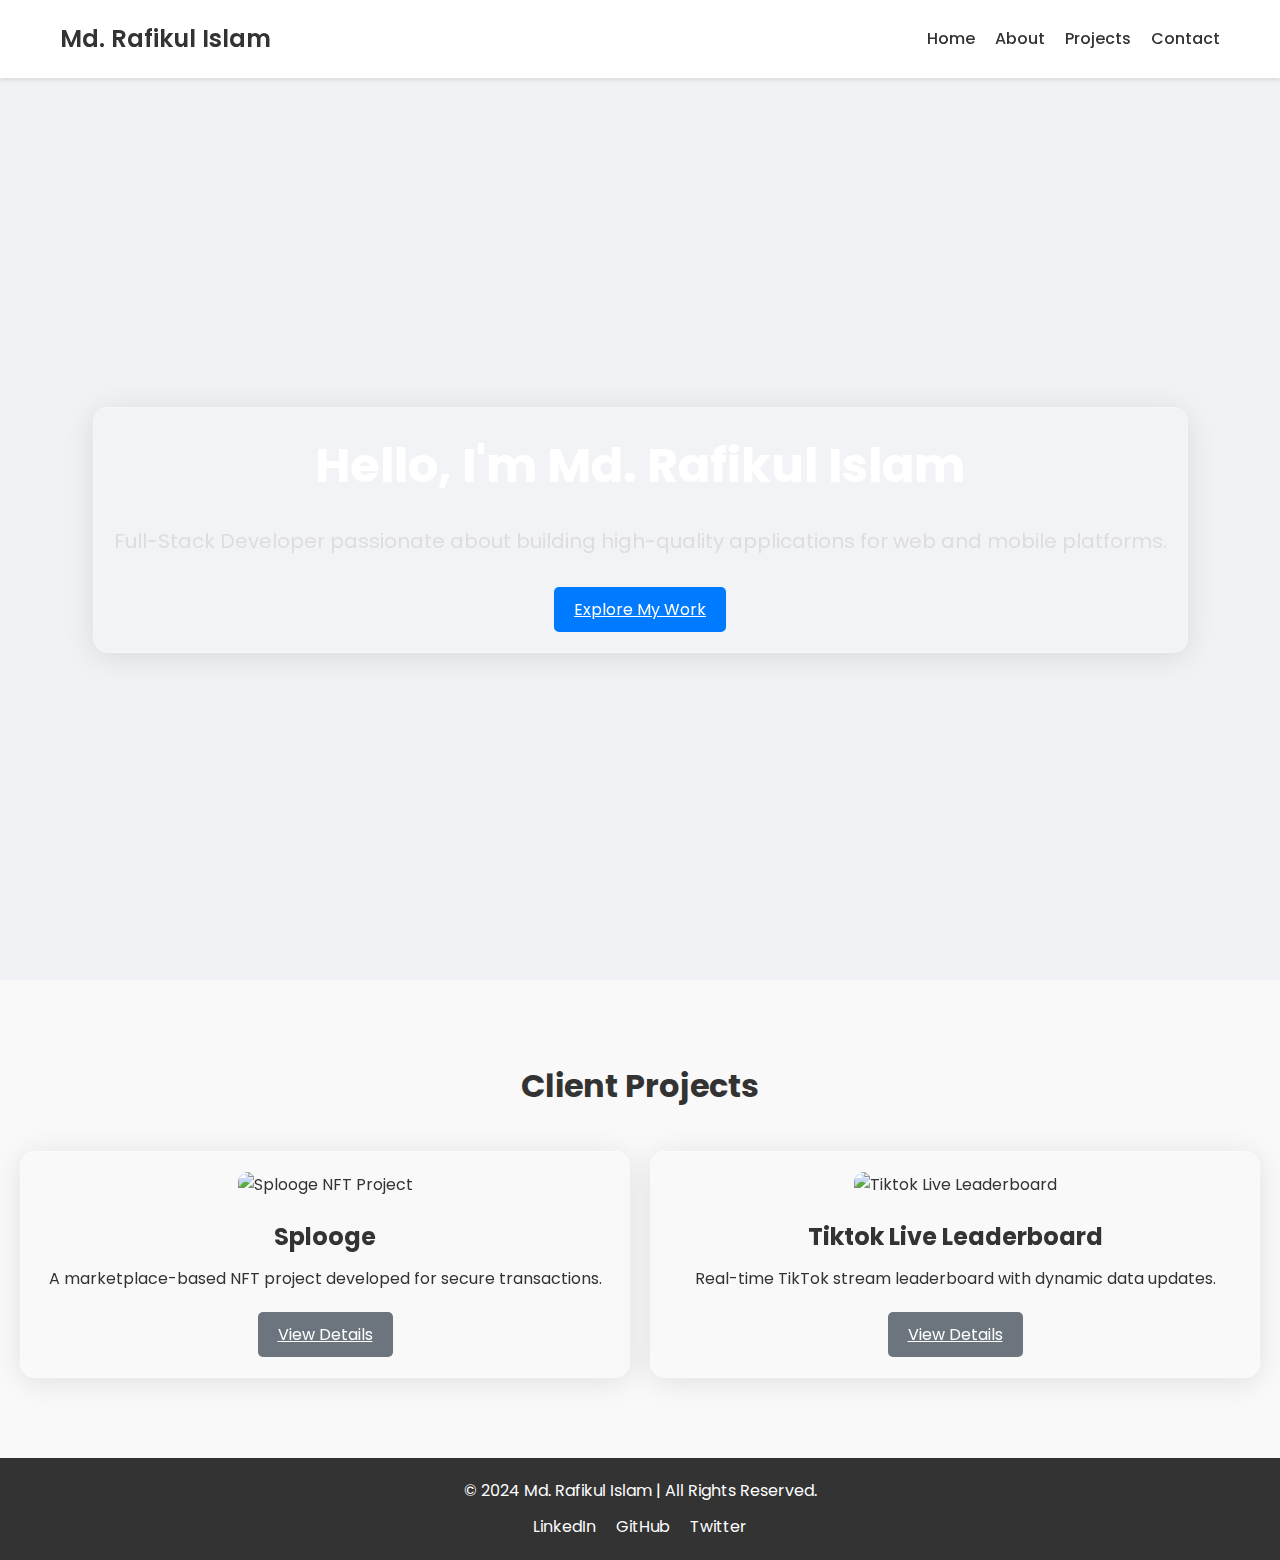
==== index.html @ a304100a "Initial portfolio setup: Added HTML structure, CSS with glassmorphism, and JS interactivity" ====
<!DOCTYPE html>
<html lang="en">
<head>
    <meta charset="UTF-8">
    <meta name="viewport" content="width=device-width, initial-scale=1.0">
    <meta name="description" content="Portfolio of Md. Rafikul Islam - Full-Stack Developer showcasing client projects and demos.">
    <meta name="keywords" content="Md. Rafikul Islam, portfolio, developer, projects, client work, full-stack development">
    <meta name="author" content="Md. Rafikul Islam">
    <title>Md. Rafikul Islam | Portfolio</title>

    <!-- Favicon -->
    <link rel="icon" href="assets/images/favicon.ico" type="image/x-icon">

    <!-- Stylesheets -->
    <link rel="stylesheet" href="assets/css/style.css">
    <link rel="stylesheet" href="assets/css/glassmorphism.css">

    <!-- Google Fonts -->
    <link href="https://fonts.googleapis.com/css2?family=Poppins:wght@300;400;500;600&display=swap" rel="stylesheet">
</head>
<body>

    <!-- Header Section -->
    <header class="header">
        <nav class="navbar">
            <div class="navbar__logo">
                <h1 class="navbar__title">Md. Rafikul Islam</h1>
            </div>
            <ul class="navbar__links">
                <li class="navbar__item"><a href="#home" class="navbar__link">Home</a></li>
                <li class="navbar__item"><a href="#about" class="navbar__link">About</a></li>
                <li class="navbar__item"><a href="#projects" class="navbar__link">Projects</a></li>
                <li class="navbar__item"><a href="#contact" class="navbar__link">Contact</a></li>
            </ul>
        </nav>
    </header>

    <!-- Hero Section -->
    <section id="home" class="hero">
        <div class="hero__content glass-effect">
            <h1 class="hero__title">Hello, I'm Md. Rafikul Islam</h1>
            <p class="hero__subtitle">Full-Stack Developer passionate about building high-quality applications for web and mobile platforms.</p>
            <a href="#projects" class="button button--primary">Explore My Work</a>
        </div>
    </section>

    <!-- Projects Section -->
    <section id="projects" class="projects">
        <h2 class="projects__heading">Client Projects</h2>
        <div class="projects__grid">

            <!-- Project Card 1 -->
            <div class="card glass-effect">
                <img src="assets/images/project1.png" alt="Splooge NFT Project" class="card__image">
                <div class="card__content">
                    <h3 class="card__title">Splooge</h3>
                    <p class="card__description">A marketplace-based NFT project developed for secure transactions.</p>
                    <a href="projects/project1.html" class="button button--secondary">View Details</a>
                </div>
            </div>

            <!-- Project Card 2 -->
            <div class="card glass-effect">
                <img src="assets/images/project2.png" alt="Tiktok Live Leaderboard" class="card__image">
                <div class="card__content">
                    <h3 class="card__title">Tiktok Live Leaderboard</h3>
                    <p class="card__description">Real-time TikTok stream leaderboard with dynamic data updates.</p>
                    <a href="projects/project2.html" class="button button--secondary">View Details</a>
                </div>
            </div>

        </div>
    </section>

    <!-- Footer Section -->
    <footer class="footer">
        <div class="footer__content">
            <p class="footer__text">&copy; 2024 Md. Rafikul Islam | All Rights Reserved.</p>
            <ul class="footer__social">
                <li class="footer__social-item"><a href="#">LinkedIn</a></li>
                <li class="footer__social-item"><a href="#">GitHub</a></li>
                <li class="footer__social-item"><a href="#">Twitter</a></li>
            </ul>
        </div>
    </footer>

    <!-- JavaScript Files -->
    <script src="assets/js/smooth-scroll.js"></script>
    <script src="assets/js/main.js"></script>
</body>
</html>
---- assets/css/style.css ----
/* General Reset */
* {
    margin: 0;
    padding: 0;
    box-sizing: border-box;
}

body {
    font-family: 'Poppins', sans-serif;
    background: #f0f2f5;
    color: #333;
    line-height: 1.6;
}

/* Navbar Styles */
.header {
    background-color: #ffffff;
    box-shadow: 0 2px 4px rgba(0, 0, 0, 0.1);
    position: fixed;
    width: 100%;
    top: 0;
    left: 0;
    z-index: 1000;
}

.navbar {
    display: flex;
    justify-content: space-between;
    align-items: center;
    padding: 20px;
    max-width: 1200px;
    margin: 0 auto;
}

.navbar__title {
    font-size: 24px;
    font-weight: 600;
    color: #333;
}

.navbar__links {
    list-style: none;
    display: flex;
}

.navbar__item {
    margin-left: 20px;
}

.navbar__link {
    text-decoration: none;
    color: #333;
    font-weight: 500;
    transition: color 0.3s ease;
}

.navbar__link:hover {
    color: #007bff;
}

/* Hero Section Styles */
.hero {
    height: 100vh;
    display: flex;
    justify-content: center;
    align-items: center;
    background: url('../images/hero-bg.jpg') no-repeat center center/cover;
    position: relative;
    margin-top: 80px;
}

.hero__content {
    text-align: center;
    padding: 50px;
}

.hero__title {
    font-size: 48px;
    color: #ffffff;
    margin-bottom: 20px;
}

.hero__subtitle {
    font-size: 20px;
    color: #dddddd;
    margin-bottom: 30px;
}

.button {
    display: inline-block;
    padding: 10px 20px;
    font-size: 16px;
    border: none;
    cursor: pointer;
    transition: background-color 0.3s ease;
}

.button--primary {
    background-color: #007bff;
    color: #ffffff;
    border-radius: 5px;
}

.button--primary:hover {
    background-color: #0056b3;
}

/* Projects Section */
.projects {
    padding: 80px 20px;
    background-color: #f9f9f9;
}

.projects__heading {
    text-align: center;
    font-size: 32px;
    margin-bottom: 40px;
}

.projects__grid {
    display: grid;
    grid-template-columns: repeat(auto-fit, minmax(300px, 1fr));
    gap: 20px;
}

/* Card Styles */
.card {
    background-color: #ffffff;
    padding: 20px;
    border-radius: 15px;
    box-shadow: 0 4px 8px rgba(0, 0, 0, 0.1);
    text-align: center;
}

.card__image {
    width: 100%;
    height: auto;
    border-radius: 10px;
    margin-bottom: 20px;
}

.card__title {
    font-size: 24px;
    margin-bottom: 10px;
}

.card__description {
    font-size: 16px;
    margin-bottom: 20px;
}

.button--secondary {
    background-color: #6c757d;
    color: #ffffff;
    border-radius: 5px;
}

.button--secondary:hover {
    background-color: #5a6268;
}

/* Footer */
.footer {
    padding: 20px;
    background-color: #333;
    color: #ffffff;
    text-align: center;
}

.footer__social {
    list-style: none;
    display: flex;
    justify-content: center;
    margin-top: 10px;
}

.footer__social-item {
    margin: 0 10px;
}

.footer__social-item a {
    color: #ffffff;
    text-decoration: none;
    transition: color 0.3s ease;
}

.footer__social-item a:hover {
    color: #007bff;
}
---- assets/css/glassmorphism.css ----
/* Glassmorphism effect */
.glass-effect {
    background: rgba(255, 255, 255, 0.1);
    border-radius: 15px;
    backdrop-filter: blur(10px);
    box-shadow: 0 4px 30px rgba(0, 0, 0, 0.1);
    padding: 20px;
    border: 1px solid rgba(255, 255, 255, 0.3);
}
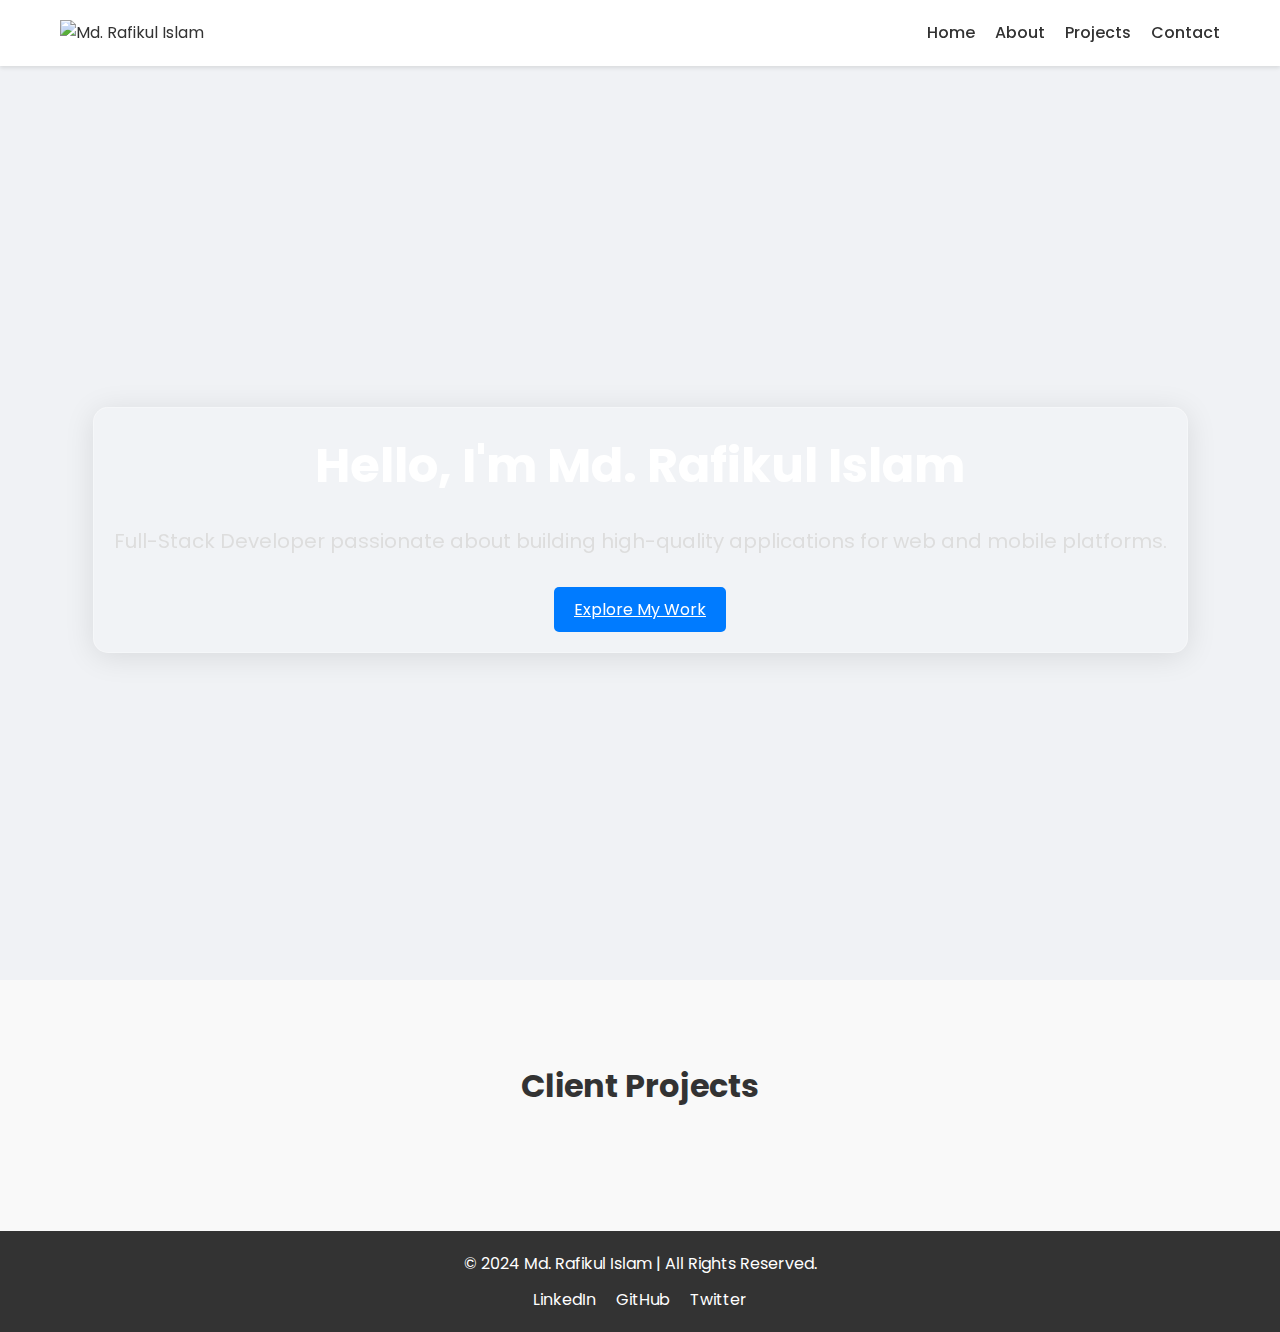
==== commit b2c8d137: "contact page done with formspree" ====
--- a/index.html
+++ b/index.html
@@ -24,13 +24,14 @@
     <header class="header">
         <nav class="navbar">
             <div class="navbar__logo">
-                <h1 class="navbar__title">Md. Rafikul Islam</h1>
+                <!-- <h1 class="navbar__title">Md. Rafikul Islam</h1> -->
+                <img class="main_logo" src="assets/images/logo.png" alt="Md. Rafikul Islam">
             </div>
             <ul class="navbar__links">
                 <li class="navbar__item"><a href="#home" class="navbar__link">Home</a></li>
                 <li class="navbar__item"><a href="#about" class="navbar__link">About</a></li>
                 <li class="navbar__item"><a href="#projects" class="navbar__link">Projects</a></li>
-                <li class="navbar__item"><a href="#contact" class="navbar__link">Contact</a></li>
+                <li class="navbar__item"><a href="contact.html" class="navbar__link">Contact</a></li>
             </ul>
         </nav>
     </header>
@@ -47,29 +48,7 @@
     <!-- Projects Section -->
     <section id="projects" class="projects">
         <h2 class="projects__heading">Client Projects</h2>
-        <div class="projects__grid">
-
-            <!-- Project Card 1 -->
-            <div class="card glass-effect">
-                <img src="assets/images/project1.png" alt="Splooge NFT Project" class="card__image">
-                <div class="card__content">
-                    <h3 class="card__title">Splooge</h3>
-                    <p class="card__description">A marketplace-based NFT project developed for secure transactions.</p>
-                    <a href="projects/project1.html" class="button button--secondary">View Details</a>
-                </div>
-            </div>
-
-            <!-- Project Card 2 -->
-            <div class="card glass-effect">
-                <img src="assets/images/project2.png" alt="Tiktok Live Leaderboard" class="card__image">
-                <div class="card__content">
-                    <h3 class="card__title">Tiktok Live Leaderboard</h3>
-                    <p class="card__description">Real-time TikTok stream leaderboard with dynamic data updates.</p>
-                    <a href="projects/project2.html" class="button button--secondary">View Details</a>
-                </div>
-            </div>
-
-        </div>
+        <div id="projects-container" class="projects__grid"></div>
     </section>
 
     <!-- Footer Section -->
--- a/assets/css/style.css
+++ b/assets/css/style.css
@@ -5,11 +5,39 @@
     box-sizing: border-box;
 }
 
+/* Scrollbar Styles for WebKit Browsers */
+::-webkit-scrollbar {
+    width: 12px;
+    height: 12px;
+}
+
+::-webkit-scrollbar-track {
+    background: #f1f1f1;
+    border-radius: 10px;
+}
+
+::-webkit-scrollbar-thumb {
+    background: #888;
+    border-radius: 10px;
+}
+
+::-webkit-scrollbar-thumb:hover {
+    background: #555;
+}
+
+/* Scrollbar Styles for Firefox */
+* {
+    scrollbar-width: thin;
+    scrollbar-color: #888 #f1f1f1;
+}
+
+/* General Body Styling */
 body {
     font-family: 'Poppins', sans-serif;
     background: #f0f2f5;
     color: #333;
     line-height: 1.6;
+    overflow-x: hidden; /* Prevent horizontal scrolling */
 }
 
 /* Navbar Styles */
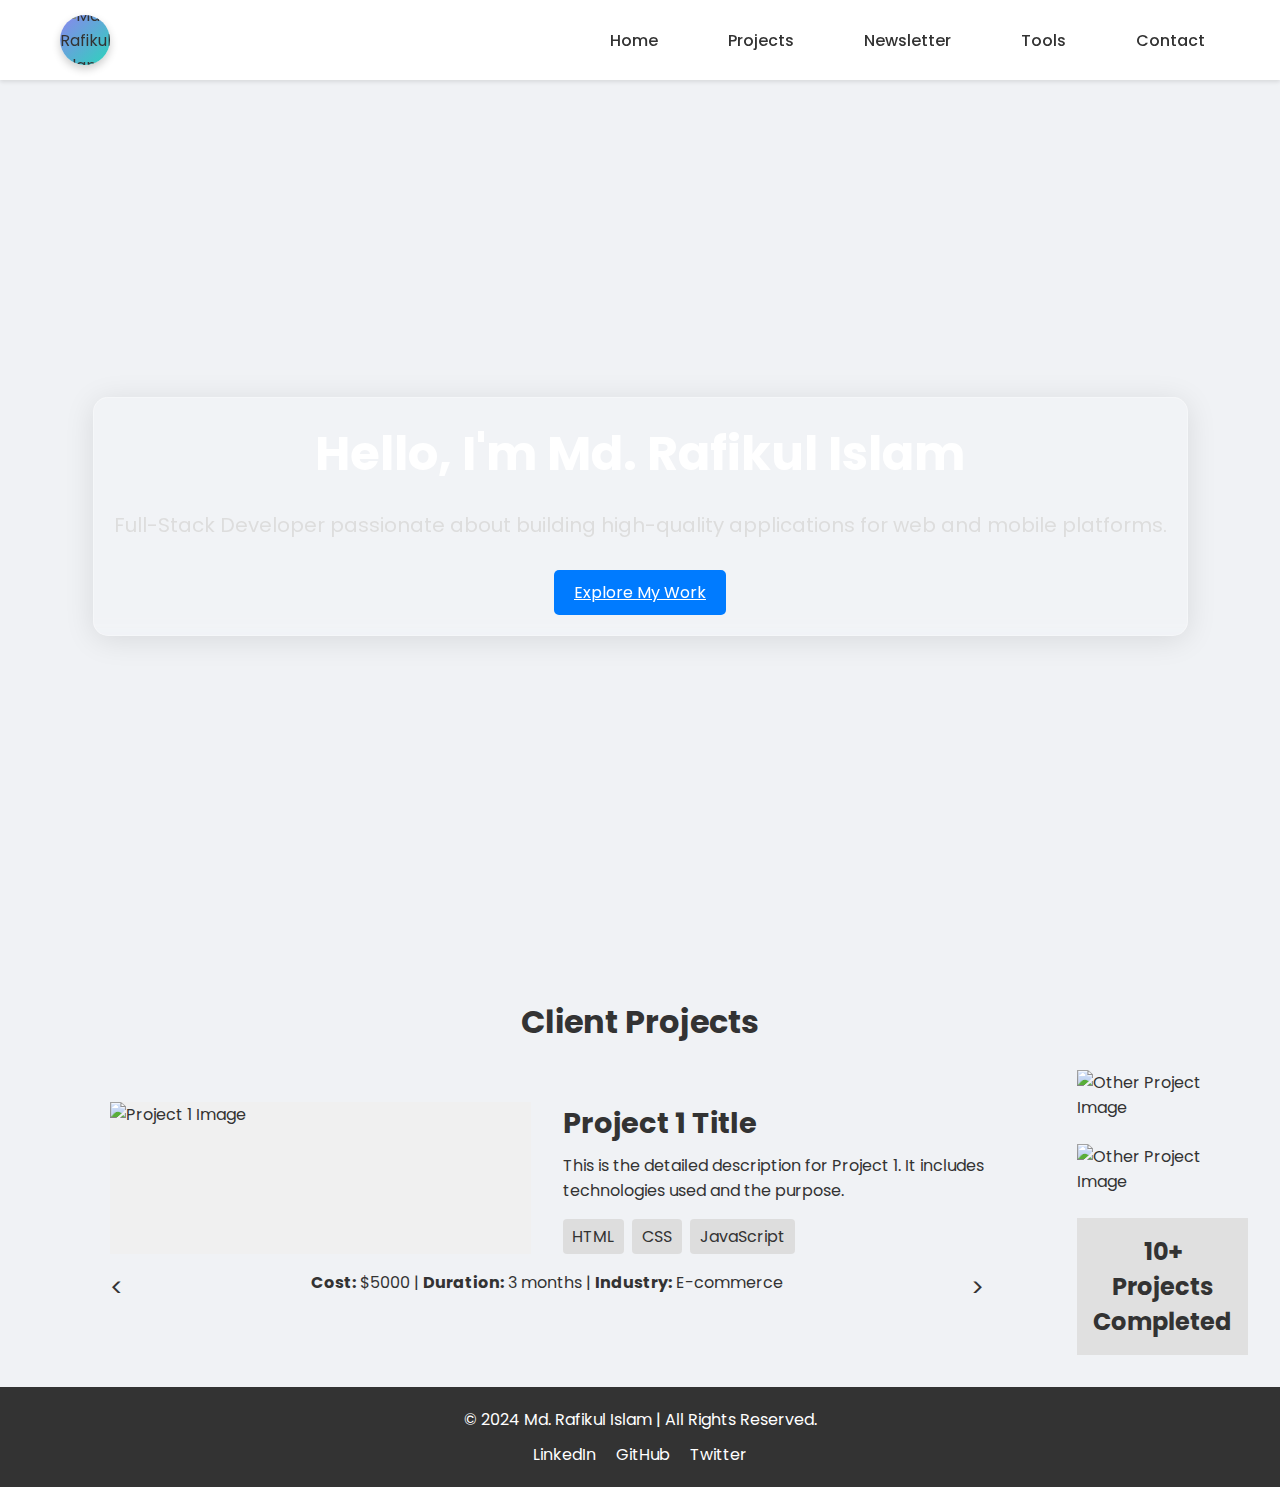
==== commit 16694162: "added dynamic header tab" ====
--- a/index.html
+++ b/index.html
@@ -3,38 +3,21 @@
 <head>
     <meta charset="UTF-8">
     <meta name="viewport" content="width=device-width, initial-scale=1.0">
-    <meta name="description" content="Portfolio of Md. Rafikul Islam - Full-Stack Developer showcasing client projects and demos.">
-    <meta name="keywords" content="Md. Rafikul Islam, portfolio, developer, projects, client work, full-stack development">
     <meta name="author" content="Md. Rafikul Islam">
-    <title>Md. Rafikul Islam | Portfolio</title>
-
-    <!-- Favicon -->
     <link rel="icon" href="assets/images/favicon.ico" type="image/x-icon">
-
-    <!-- Stylesheets -->
     <link rel="stylesheet" href="assets/css/style.css">
     <link rel="stylesheet" href="assets/css/glassmorphism.css">
+    <link href="https://fonts.googleapis.com/css2?family=Poppins:wght@300;400;500;600&display=swap" rel="stylesheet">
 
-    <!-- Google Fonts -->
-    <link href="https://fonts.googleapis.com/css2?family=Poppins:wght@300;400;500;600&display=swap" rel="stylesheet">
+    <title>Home | Md. Rafikul Islam</title>
+    <meta name="description" content="Welcome to the home page of Md. Rafikul Islam's portfolio.">
+    <meta name="keywords" content="portfolio, full-stack developer, home, projects">
 </head>
+
 <body>
 
     <!-- Header Section -->
-    <header class="header">
-        <nav class="navbar">
-            <div class="navbar__logo">
-                <!-- <h1 class="navbar__title">Md. Rafikul Islam</h1> -->
-                <img class="main_logo" src="assets/images/logo.png" alt="Md. Rafikul Islam">
-            </div>
-            <ul class="navbar__links">
-                <li class="navbar__item"><a href="#home" class="navbar__link">Home</a></li>
-                <li class="navbar__item"><a href="#about" class="navbar__link">About</a></li>
-                <li class="navbar__item"><a href="#projects" class="navbar__link">Projects</a></li>
-                <li class="navbar__item"><a href="contact.html" class="navbar__link">Contact</a></li>
-            </ul>
-        </nav>
-    </header>
+    <div id="header-container"></div>
 
     <!-- Hero Section -->
     <section id="home" class="hero">
@@ -46,25 +29,159 @@
     </section>
 
     <!-- Projects Section -->
-    <section id="projects" class="projects">
-        <h2 class="projects__heading">Client Projects</h2>
-        <div id="projects-container" class="projects__grid"></div>
-    </section>
+    <!-- Projects Section -->
+<section id="projects" class="projects">
+    <h2 class="projects__heading">Client Projects</h2>
+    
+    <div class="projects__container">
+        <!-- 70% Main Project Area -->
+         <!-- Full Projects Slider -->
+<div class="projects__slider-container">
+    
+    <div class="projects__main-slider">
+        <!-- First Slide -->
+        <div class="projects__main slide active">
+            <div class="project__info">
+                <div class="projects__main-left">
+                    <div class="projects__slider">
+                        <img src="https://placehold.co/600x400" alt="Project 1 Image">
+                    </div>
+                </div>
+                <div class="projects__main-right">
+                    <h3 class="projects__title">Project 1 Title</h3>
+                    <p class="projects__description">This is the detailed description for Project 1. It includes technologies used and the purpose.</p>
+                    <div class="projects__tags">
+                        <span class="tag">HTML</span>
+                        <span class="tag">CSS</span>
+                        <span class="tag">JavaScript</span>
+                    </div>
+                </div>
+            </div>
+            <!-- Projects Details and Slider Links -->
+            <div class="projects__details">
+                <a href="#" class="slider__prev" onclick="prevSlide()">&#60;</a>
+                <span class="project__meta">
+                    <strong>Cost:</strong> $5000 | 
+                    <strong>Duration:</strong> 3 months | 
+                    <strong>Industry:</strong> E-commerce
+                </span>
+                <a href="#" class="slider__next" onclick="nextSlide()">&#62;</a>
+            </div>
+        </div>
 
-    <!-- Footer Section -->
-    <footer class="footer">
-        <div class="footer__content">
-            <p class="footer__text">&copy; 2024 Md. Rafikul Islam | All Rights Reserved.</p>
-            <ul class="footer__social">
-                <li class="footer__social-item"><a href="#">LinkedIn</a></li>
-                <li class="footer__social-item"><a href="#">GitHub</a></li>
-                <li class="footer__social-item"><a href="#">Twitter</a></li>
-            </ul>
+        <!-- Second Slide -->
+        <div class="projects__main slide">
+            <div class="project__info">
+                <div class="projects__main-left">
+                    <div class="projects__slider">
+                        <img src="https://placehold.co/600x400" alt="Project 2 Image">
+                    </div>
+                </div>
+                <div class="projects__main-right">
+                    <h3 class="projects__title">Project 2 Title</h3>
+                    <p class="projects__description">This is the detailed description for Project 2. It includes technologies used and the purpose.</p>
+                    <div class="projects__tags">
+                        <span class="tag">React</span>
+                        <span class="tag">Node.js</span>
+                        <span class="tag">API</span>
+                    </div>
+                </div>
+            </div>
+            <!-- Projects Details and Slider Links -->
+            <div class="projects__details">
+                <a href="#" class="slider__prev" onclick="prevSlide()">&#60;</a>
+                <span class="project__meta">
+                    <strong>Cost:</strong> $8000 | 
+                    <strong>Duration:</strong> 4 months | 
+                    <strong>Industry:</strong> Healthcare
+                </span>
+                <a href="#" class="slider__next" onclick="nextSlide()">&#62;</a>
+            </div>
         </div>
-    </footer>
+        
+        <!-- Additional slides can be added similarly -->
+    </div>
+
+</div>
+
+
+
+
+        <!-- 30% Other Projects Area -->
+        <div class="projects__others">
+            <!-- Other Projects (1:1 boxes) -->
+            <div class="projects__other-item">
+                <img src="https://placehold.co/400x400" alt="Other Project Image">
+            </div>
+            <div class="projects__other-item">
+                <img src="https://placehold.co/400x400" alt="Other Project Image">
+            </div>
+            <!-- Project Count Box -->
+            <div class="projects__count">
+                <p>10+ Projects Completed</p>
+            </div>
+        </div>
+    </div>
+</section>
+
+
+
+<div id="footer-container"></div>
 
     <!-- JavaScript Files -->
     <script src="assets/js/smooth-scroll.js"></script>
-    <script src="assets/js/main.js"></script>
+    <script src="assets/js/main.js"></script><script>
+        // Load the header.html dynamically
+        fetch('common/header.html')
+            .then(response => response.text())
+            .then(data => {
+                // Insert the loaded header HTML into the container
+                document.getElementById('header-container').innerHTML = data;
+    
+                // Now that the header is loaded, set the active tab
+                document.querySelectorAll('.navbar__link').forEach(link => {
+                    if (link.href === window.location.href) {
+                        link.classList.add('active');
+                    }
+                });
+            })
+            .catch(error => console.error('Error loading header:', error));
+    </script>
+    
+    <script>
+        // Load the footer.html dynamically
+        fetch('common/footer.html')
+            .then(response => response.text())
+            .then(data => {
+                document.getElementById('footer-container').innerHTML = data;
+            });
+    </script>
+    <script>
+       let currentSlide = 0;
+const projectSlides = document.querySelectorAll('.projects__main');
+
+function showSlide(index) {
+    projectSlides.forEach((slide, i) => {
+        slide.classList.remove('active');
+        if (i === index) {
+            slide.classList.add('active');
+        }
+    });
+}
+
+function nextSlide() {
+    currentSlide = (currentSlide + 1) % projectSlides.length;
+    showSlide(currentSlide);
+}
+
+function prevSlide() {
+    currentSlide = (currentSlide - 1 + projectSlides.length) % projectSlides.length;
+    showSlide(currentSlide);
+}
+
+// Initialize the first slide as active
+showSlide(currentSlide);
+
+    </script>
 </body>
 </html>
--- a/assets/css/style.css
+++ b/assets/css/style.css
@@ -8,7 +8,7 @@
 /* Scrollbar Styles for WebKit Browsers */
 ::-webkit-scrollbar {
     width: 12px;
-    height: 12px;
+    /* height: 12px; */
 }
 
 ::-webkit-scrollbar-track {
@@ -36,11 +36,12 @@
     font-family: 'Poppins', sans-serif;
     background: #f0f2f5;
     color: #333;
-    line-height: 1.6;
+    /* line-height: 1.6; */
     overflow-x: hidden; /* Prevent horizontal scrolling */
 }
 
 /* Navbar Styles */
+/* General Header Styling */
 .header {
     background-color: #ffffff;
     box-shadow: 0 2px 4px rgba(0, 0, 0, 0.1);
@@ -49,26 +50,48 @@
     top: 0;
     left: 0;
     z-index: 1000;
-}
-
+    backdrop-filter: blur(10px); /* Glassy effect */
+}
+
+/* Navbar Styles */
 .navbar {
     display: flex;
     justify-content: space-between;
     align-items: center;
-    padding: 20px;
+    padding: 15px 20px;
     max-width: 1200px;
     margin: 0 auto;
 }
 
+/* Logo Styles */
+.navbar__logo {
+    background: linear-gradient(135deg, #8C84EF, #2BD5BB);
+    border-radius: 50%;
+    display: flex;
+    align-items: center;
+    justify-content: center;
+    width: 50px; /* Adjust width as needed */
+    height: 50px; /* Adjust height as needed */
+    box-shadow: 0 4px 8px rgba(0, 0, 0, 0.2);
+    overflow: hidden;
+}
+
+.main_logo {
+    width: 100%;
+    height: auto;
+}
+
 .navbar__title {
+    color: #ffffff;
     font-size: 24px;
     font-weight: 600;
-    color: #333;
-}
-
+}
+
+/* Navbar Links */
 .navbar__links {
     list-style: none;
     display: flex;
+    gap: 20px;
 }
 
 .navbar__item {
@@ -79,11 +102,81 @@
     text-decoration: none;
     color: #333;
     font-weight: 500;
-    transition: color 0.3s ease;
-}
-
+    padding: 10px 15px;
+    border-radius: 8px;
+    transition: color 0.3s ease, background-color 0.3s ease;
+}
+
+/* Hover and Active States */
 .navbar__link:hover {
     color: #007bff;
+    background-color: #f0f8ff; /* Light blue background on hover */
+}
+
+.navbar__link::before {
+    content: '';
+    position: absolute;
+    bottom: 0;
+    left: 50%;
+    transform: translateX(-50%);
+    width: 0;
+    height: 2px;
+    background-color: #007bff;
+    transition: width 0.3s ease;
+}
+
+.navbar__link:hover::before {
+    width: 100%;
+}
+
+/* Styles for the active tab */
+.navbar__link.active {
+    background-color: #007bff;
+    color: #fff;
+    font-weight: bold;
+    border-radius: 5px;
+    padding: 10px 15px;
+}
+
+
+.navbar__link.active::before {
+    width: 100%;
+    background-color: #fff; /* White underline for active item */
+}
+
+/* Media Queries for Responsiveness */
+@media (max-width: 768px) {
+    .navbar {
+        padding: 8px;
+        flex-direction: column;
+    }
+
+    .navbar__links {
+        flex-direction: column;
+        gap: 10px;
+    }
+
+    .navbar__item {
+        margin-left: 0;
+    }
+
+    .navbar__link {
+        padding: 8px 10px;
+    }
+}
+
+
+/* Hero Section Styles */
+.hero-bg {
+    background: url('path/to/your-hero-image.jpg') no-repeat center center;
+    background-size: cover; /* Ensure the image covers the hero section */
+    height: 100vh; /* Full viewport height */
+    width: 100%;
+    position: relative;
+    display: flex;
+    align-items: center;
+    justify-content: center;
+    color: #ffffff; /* Text color on top of the hero background */
 }
 
 /* Hero Section Styles */
@@ -92,9 +185,9 @@
     display: flex;
     justify-content: center;
     align-items: center;
-    background: url('../images/hero-bg.jpg') no-repeat center center/cover;
+    background: url('../images/hero-bg-1.jpg') no-repeat center center/cover;
     position: relative;
-    margin-top: 80px;
+    margin-top: 66px;
 }
 
 .hero__content {
@@ -134,58 +227,237 @@
 }
 
 /* Projects Section */
+/* General Styles */
 .projects {
-    padding: 80px 20px;
-    background-color: #f9f9f9;
+    padding: 2rem;
 }
 
 .projects__heading {
     text-align: center;
-    font-size: 32px;
-    margin-bottom: 40px;
-}
-
-.projects__grid {
-    display: grid;
-    grid-template-columns: repeat(auto-fit, minmax(300px, 1fr));
-    gap: 20px;
-}
-
-/* Card Styles */
-.card {
-    background-color: #ffffff;
-    padding: 20px;
-    border-radius: 15px;
-    box-shadow: 0 4px 8px rgba(0, 0, 0, 0.1);
+    font-size: 2rem;
+    margin-bottom: 1.5rem;
+}
+
+.projects__container {
+    display: flex;
+    justify-content: space-between;
+}
+
+/* 70% Main Area */
+.projects__main {
+    width: 70%;
+    display: flex;
+    flex-direction: column;
+}
+
+/* Project Info Section */
+.project__info {
+    display: flex;
+}
+
+.projects__main-left, .projects__main-right {
+    width: 50%;
+    padding: 1rem;
+}
+
+.projects__slider {
+    width: 100%;
+    height: 100%;
+    /* aspect-ratio: 1/1; */
+    background-color: #f0f0f0;
+}
+
+.projects__slider img {
+    width: 100%;
+    height: 100%;
+    object-fit: cover;
+}
+
+.projects__main-right {
+    display: flex;
+    flex-direction: column;
+    justify-content: center;
+}
+
+.projects__title {
+    font-size: 1.8rem;
+    margin-bottom: 0.5rem;
+}
+
+.projects__description {
+    margin-bottom: 1rem;
+}
+
+.projects__tags .tag {
+    display: inline-block;
+    background-color: #e0e0e0;
+    margin-right: 0.5rem;
+    padding: 0.3rem 0.6rem;
+    border-radius: 5px;
+}
+
+/* Project Details Row */
+.projects__details {
+    display: flex;
+    justify-content: space-between;
+    /* padding: 0 1rem; */
+    /* font-size: 1rem; */
+}
+
+/* Slider Container */
+/* Slider Container */
+.projects__slider-container {
+    display: flex;
+    justify-content: center;
+    width: 100%;
+    padding: 1rem 0;
+    position: relative;
+}
+
+/* Projects Main Slider */
+.projects__main-slider {
+    display: flex;
+    overflow: hidden;
+    /* width: 70%; Adjust as per your layout */
+}
+
+/* Each Slide (Project) */
+.projects__main {
+    display: none;
+    flex-direction: column;
+    width: 100%;
+    /* justify-content: space-between; */ /* Adjust for spacing between content */
+}
+
+.slide.active {
+    display: flex;
+}
+
+/* Slider Links Inside Projects Details */
+.projects__details {
+    /* display: flex; */
+    /* justify-content: space-between; */
+    /* padding: 1rem 0; */
+    /* margin-top: 1rem; */
+    /* align-items: center; */
+    /* font-size: 1.1rem; */
+}
+
+.slider__prev, .slider__next {
+    text-decoration: none;
+    font-size: 1.5rem;
+    color: #333;
+    margin: 0 1rem;
+    cursor: pointer;
+}
+
+.slider__prev:hover, .slider__next:hover {
+    color: #555;
+}
+
+/* Project Meta (Cost, Duration, Industry) */
+.project__meta {
+    font-size: 1rem;
+}
+
+/* Project Info and Details */
+.project__info {
+    display: flex;
+    justify-content: space-between;
+}
+
+.projects__main-left, .projects__main-right {
+    flex: 1;
+}
+
+.projects__slider img {
+    max-width: 100%;
+    height: auto;
+}
+
+.projects__tags .tag {
+    display: inline-block;
+    background-color: #ddd;
+    padding: 0.3rem 0.6rem;
+    margin-right: 0.3rem;
+    border-radius: 4px;
+}
+
+
+/* 16% Other Projects Area: List View */
+.projects__others {
+    width: 16%;
+    padding-left: 1rem;
+}
+
+.projects__other-list {
+    list-style: none;
+    padding: 0;
+    margin: 0;
+}
+
+.projects__other-item {
+    display: flex;
+    flex-direction: column;
+    align-items: center;
+    margin-bottom: 1rem;
+}
+
+.projects__other-item img {
+    width: 100%;
+    height: auto;
+    /* aspect-ratio: 1/1; */
+    object-fit: cover;
+    margin-bottom: 0.5rem;
+}
+
+
+.project__other-title {
+    font-size: 1rem;
     text-align: center;
 }
 
-.card__image {
-    width: 100%;
-    height: auto;
-    border-radius: 10px;
-    margin-bottom: 20px;
-}
-
-.card__title {
-    font-size: 24px;
-    margin-bottom: 10px;
-}
-
-.card__description {
-    font-size: 16px;
-    margin-bottom: 20px;
-}
-
-.button--secondary {
-    background-color: #6c757d;
-    color: #ffffff;
-    border-radius: 5px;
-}
-
-.button--secondary:hover {
-    background-color: #5a6268;
-}
+.projects__count {
+    display: flex;
+    align-items: center;
+    justify-content: center;
+    background-color: #e0e0e0;
+    padding: 1rem;
+    text-align: center;
+    font-size: 1.5rem;
+    font-weight: bold;
+}
+
+
+/* Responsive Design */
+@media (max-width: 768px) {
+    .projects__container {
+        flex-direction: column;
+    }
+
+    .projects__main, .projects__details, .projects__others {
+        width: 100%;
+    }
+
+    .projects__main-left, .projects__main-right {
+        width: 100%;
+    }
+
+    .projects__others {
+        grid-template-columns: 1fr;
+    }
+
+    .projects__count {
+        grid-column: span 1;
+    }
+}
+
+
+
+
+
+
+
 
 /* Footer */
 .footer {
